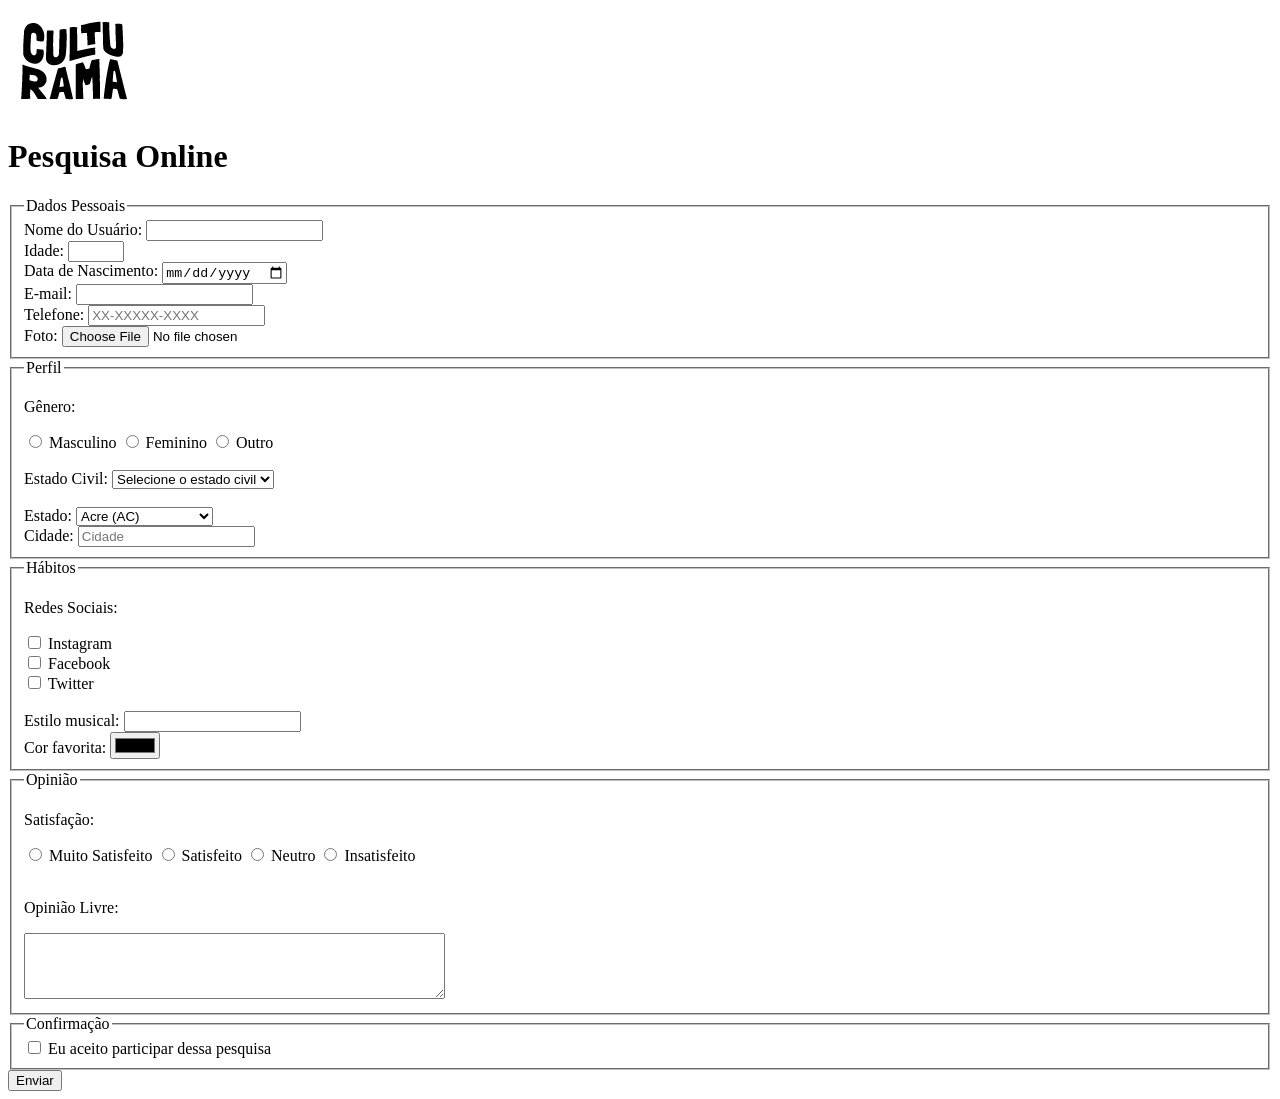
==== index.html @ 967ac580 "adicionando logo" ====
<!DOCTYPE html>
<html lang="pt">
<head>
    <meta charset="UTF-8">
    <meta name="viewport" content="width=device-width, initial-scale=1.0">
    <link rel="favicon" href="culturama-favico.png">
    <title>Pesquisa Culturama</title>

</head>

<body>

<header>

    <img src="logo-culturama.png" alt="Logo da Culturama">
    <h1>Pesquisa Online</h1>
</header>

<section>
<form action="" method="get">

    <!-- DADOS PESSOAIS -->
    <fieldset>
        <legend>Dados Pessoais</legend>

        <label for="UserName">Nome do Usuário:</label>
        <input type="text" id="UserName" required><br>

        <label for="Age">Idade:</label>
        <input type="number" id="Age" min="12" max="100" required><br>

        <label for="Birthdate">Data de Nascimento:</label>
        <input type="date" id="Birthdate"><br>

        <label for="UserEmail">E-mail:</label>
        <input type="email" id="UserEmail" required><br>

        <label for="UserPhoneNumber">Telefone:</label>
        <input type="tel" id="UserPhoneNumber" placeholder="XX-XXXXX-XXXX"><br>

        <label for="UserImage">Foto:</label>
        <input type="file" id="UserImage" accept="image/*">
    </fieldset>

    <!-- PERFIL -->
    <fieldset>
        <legend>Perfil</legend>

        <p>Gênero:</p>
        <input type="radio" name="gender" id="male">
        <label for="male">Masculino</label>

        <input type="radio" name="gender" id="female">
        <label for="female">Feminino</label>

        <input type="radio" name="gender" id="other">
        <label for="other">Outro</label>
        <br><br>

        <label for="maritalstatus">Estado Civil:</label>
        <select id="maritalstatus">
            <option>Selecione o estado civil</option>
            <option>Solteiro(a)</option>
            <option>Casado(a)</option>
            <option>Divorciado(a)</option>
            <option>Viúvo(a)</option>
        </select>
        <br><br>

        <label for="state">Estado:</label>
        <select id="state">
            <option>Acre (AC)</option>
            <option>São Paulo (SP)</option>
            <option>Rio de Janeiro (RJ)</option>
        </select>
        <br>

        <label for="city">Cidade:</label>
        <input type="text" id="city" placeholder="Cidade">
    </fieldset>

    <!-- HÁBITOS -->
    <fieldset>
        <legend>Hábitos</legend>

        <p>Redes Sociais:</p>

        <input type="checkbox" id="instagram">
        <label for="instagram">Instagram</label><br>

        <input type="checkbox" id="facebook">
        <label for="facebook">Facebook</label><br>

        <input type="checkbox" id="twitter">
        <label for="twitter">Twitter</label><br><br>

        <label for="musicStyle">Estilo musical:</label>
        <input list="styleTypes" id="musicStyle">

        <datalist id="styleTypes">
            <option value="Rock">
            <option value="Pop">
            <option value="Samba">
            <option value="Sertanejo">
        </datalist>
        <br>

        <label for="favoriteColor">Cor favorita:</label>
        <input type="color" id="favoriteColor">
    </fieldset>

    <!-- OPINIÃO -->
    <fieldset>
        <legend>Opinião</legend>

        <p>Satisfação:</p>

        <input type="radio" name="satisfaction" id="verySatisfied">
        <label for="verySatisfied">Muito Satisfeito</label>

        <input type="radio" name="satisfaction" id="satisfied">
        <label for="satisfied">Satisfeito</label>

        <input type="radio" name="satisfaction" id="neutral">
        <label for="neutral">Neutro</label>

        <input type="radio" name="satisfaction" id="unsatisfied">
        <label for="unsatisfied">Insatisfeito</label>

        <br><br>

        <p>Opinião Livre:</p>
        <textarea rows="4" cols="50"></textarea>
    </fieldset>

    <!-- CONFIRMAÇÃO -->
    <fieldset>
        <legend>Confirmação</legend>

        <input type="checkbox" id="terms" required>
        <label for="terms">Eu aceito participar dessa pesquisa</label>
    </fieldset>

    <button type="submit">Enviar</button>

</form>
</section>

</body>
</html>
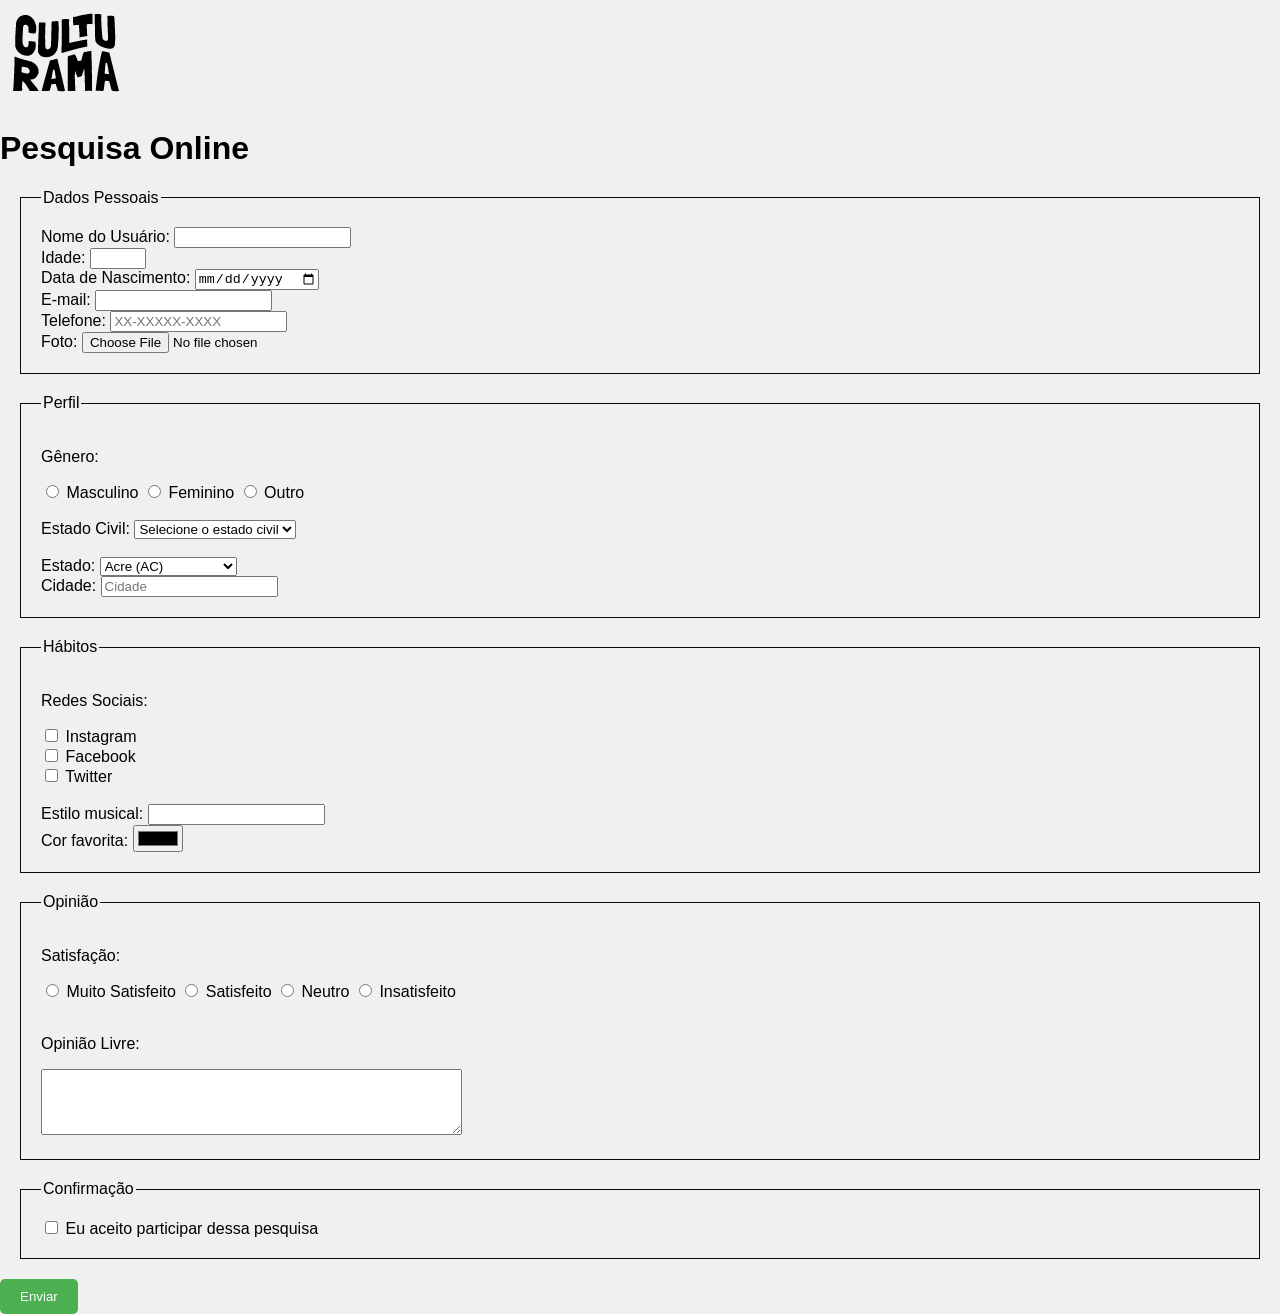
==== commit c74df527: "configura fontes" ====
--- a/index.html
+++ b/index.html
@@ -3,7 +3,11 @@
 <head>
     <meta charset="UTF-8">
     <meta name="viewport" content="width=device-width, initial-scale=1.0">
+    <link rel="stylesheet" href="style.css">
     <link rel="favicon" href="culturama-favico.png">
+    <link rel="preconnect" href="https://fonts.googleapis.com">
+<link rel="preconnect" href="https://fonts.gstatic.com" crossorigin>
+<link href="https://fonts.googleapis.com/css2?family=Fjalla+One&family=Work+Sans&display=swap" rel="stylesheet">
     <title>Pesquisa Culturama</title>
 
 </head>
--- a/style.css
+++ b/style.css
@@ -0,0 +1,23 @@
+body{
+    background-color: #f0f0f0;
+    font-family: Arial, sans-serif;
+    margin: 0;
+    padding: 0;
+}
+
+
+
+button {
+    background-color: #4CAF50;
+    color: white;
+    padding: 10px 20px;
+    border: none;
+    border-radius: 5px;
+    cursor: pointer;
+}
+fieldset {
+    border: 1px solid #0b0b0b;
+    padding: 20px;
+    margin: 20px;
+    
+}
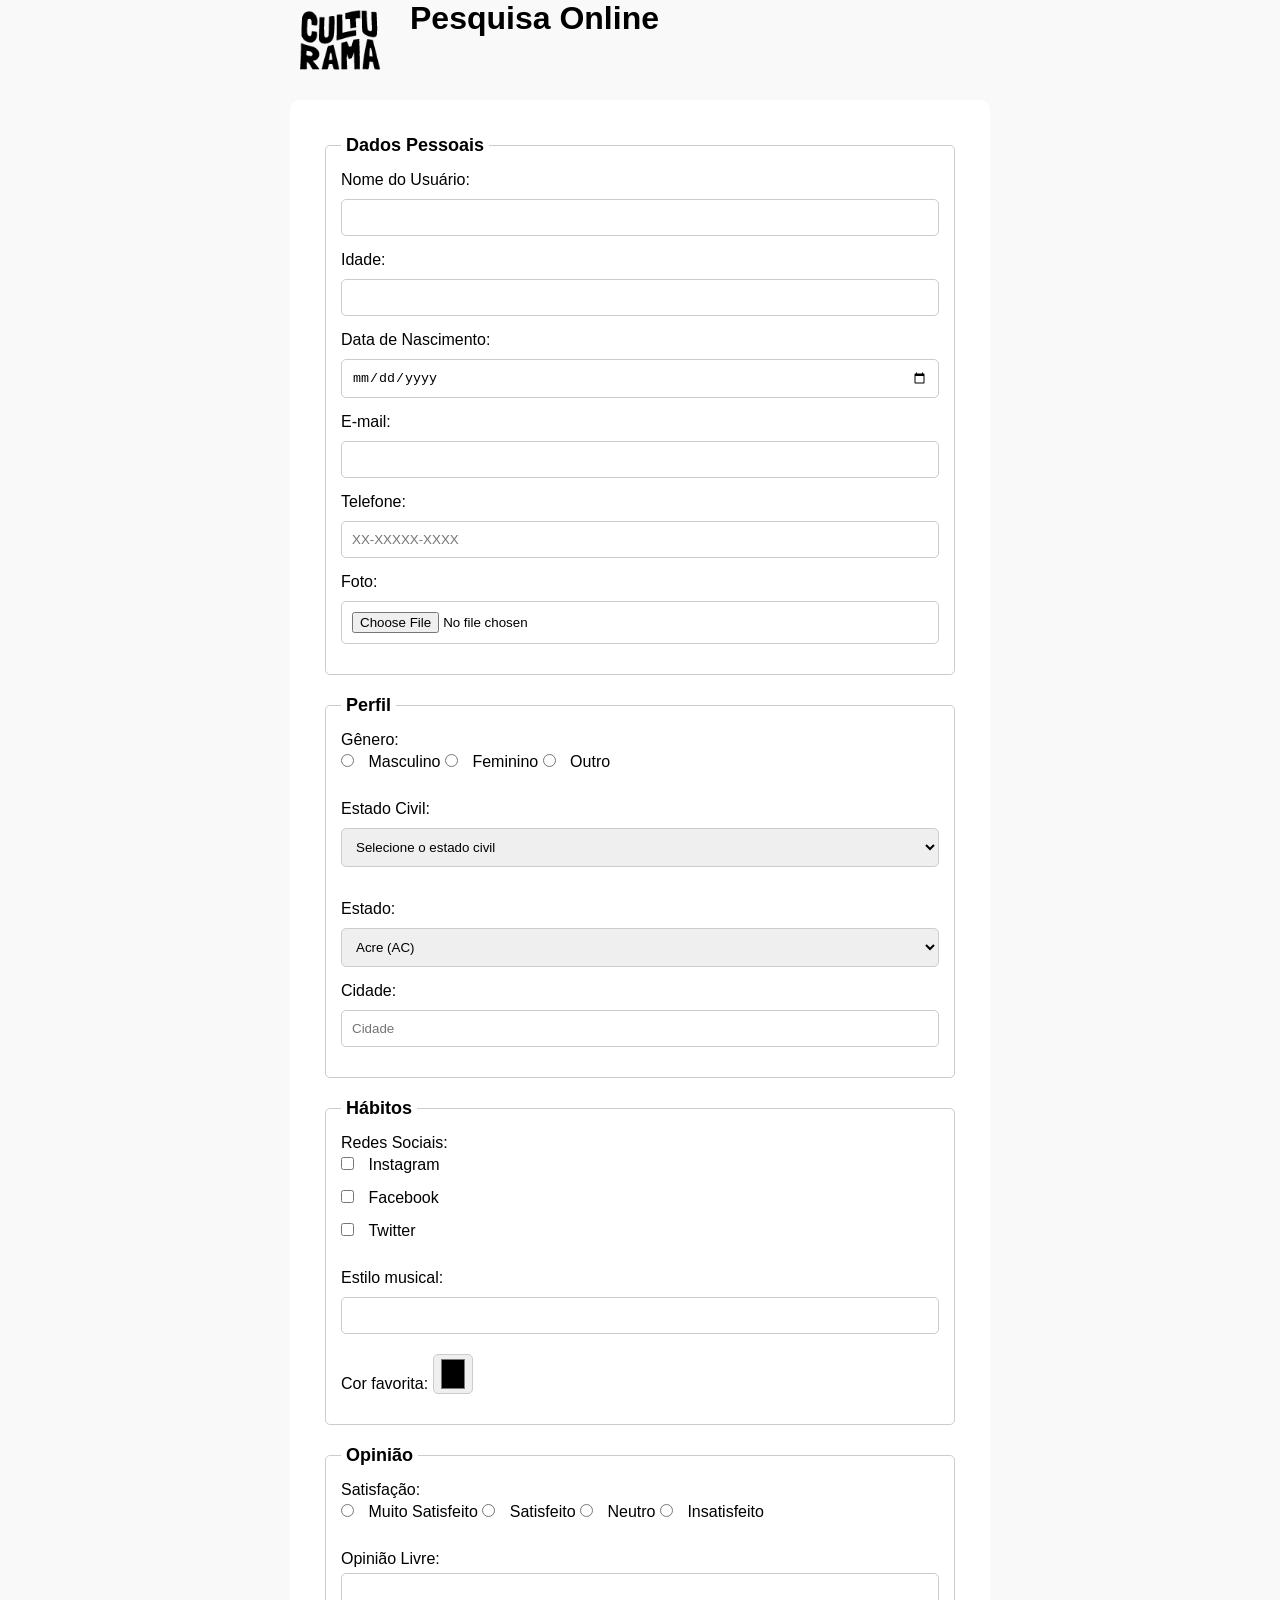
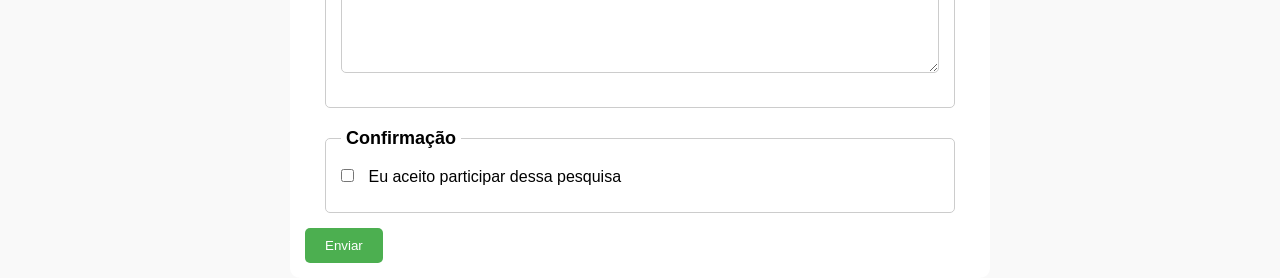
==== commit 6b4fe1b8: "commit" ====
--- a/index.html
+++ b/index.html
@@ -13,12 +13,11 @@
 </head>
 
 <body>
-
-<header>
-
-    <img src="logo-culturama.png" alt="Logo da Culturama">
-    <h1>Pesquisa Online</h1>
-</header>
+<main>
+    <header>
+        <img src="logo-culturama.png" alt="Logo da Culturama">
+        <h1>Pesquisa Online</h1>
+    </header>
 
 <section>
 <form action="" method="get">
@@ -149,6 +148,6 @@
 
 </form>
 </section>
-
+</main>
 </body>
 </html>
--- a/style.css
+++ b/style.css
@@ -1,10 +1,13 @@
-body{
-    background-color: #f0f0f0;
-    font-family: Arial, sans-serif;
+* {
     margin: 0;
     padding: 0;
+    box-sizing: border-box;
 }
 
+body{
+    background-color: #f9f9f9;
+    font-family: "Work Sans", sans-serif;
+}
 
 
 button {
@@ -15,9 +18,81 @@
     border-radius: 5px;
     cursor: pointer;
 }
+
 fieldset {
     border: 1px solid #0b0b0b;
     padding: 20px;
     margin: 20px;
     
-}+}
+main {
+    width: 100%;
+    max-width: 700px;
+    margin: 0 auto;
+    
+}
+header {
+    display: flex;
+    text-align: center;
+    gap: 20px;
+    margin-bottom: 20px;
+}
+img{
+    width: 100px;
+    
+}
+
+h1 {
+    font-family: 'Fjalla One', sans-serif;
+}
+
+form {
+    background-color: #ffffff;
+    padding: 15px;
+    border-radius: 10px;
+}
+
+fieldset{
+    padding: 15px;
+    border: 1px solid #cccccc;
+    border-radius: 5px;
+    margin-bottom: 15px;
+}
+
+legend {
+    font-weight: bold;
+    font-size: 18px;
+    padding: 0 5px;
+    
+}
+
+label {
+    display: inline-block;
+    margin-bottom: 5px;
+}
+
+input, select, textarea {
+    width: 100%;
+    padding: 10px;
+    margin-top: 5px;
+    margin-bottom: 15px;
+    border: 1px solid #cccccc;
+    border-radius: 5px;
+}
+
+textarea{
+    min-height: 100px;
+}
+
+input[type="radio"], input[type="checkbox"] {
+    width: auto;
+    margin-right: 10px;
+    
+}
+
+input[type= "color"] {
+    padding: 0 5px;
+    height: 40px;
+    width: 40px;
+}
+
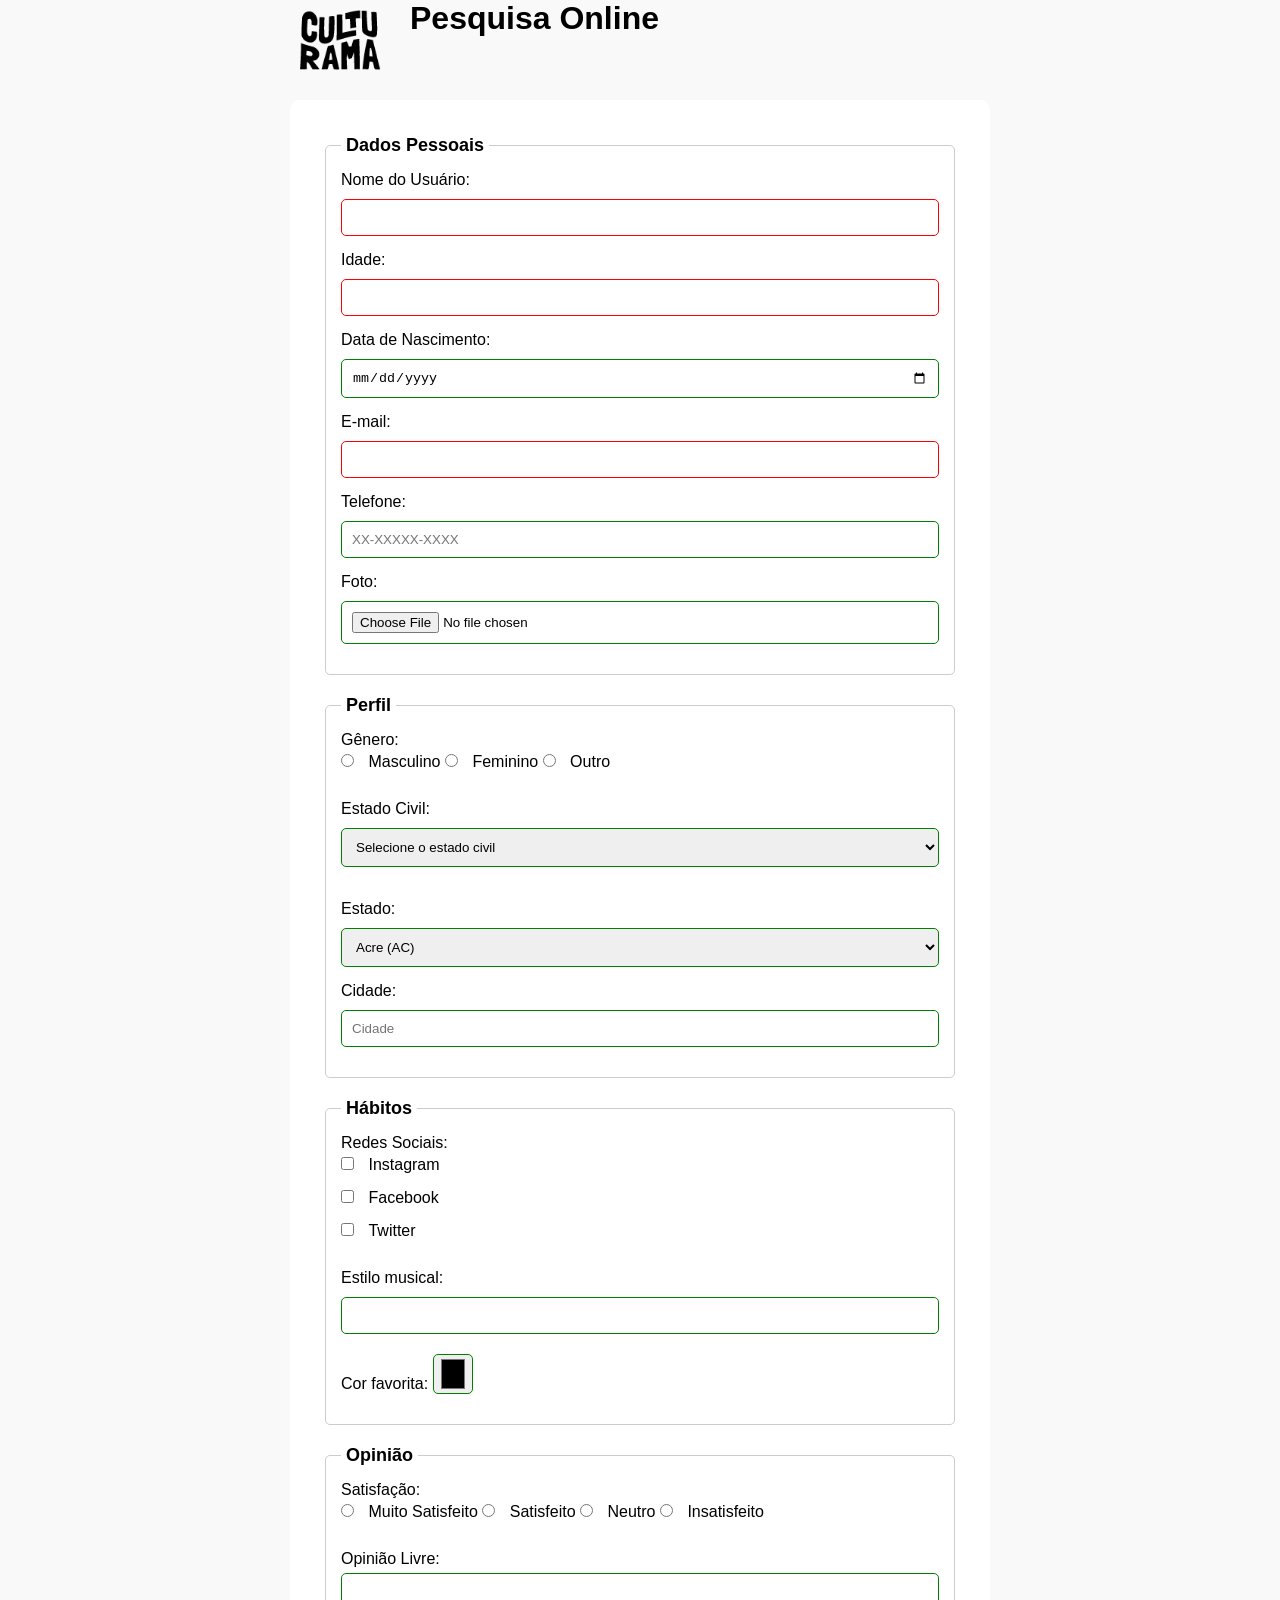
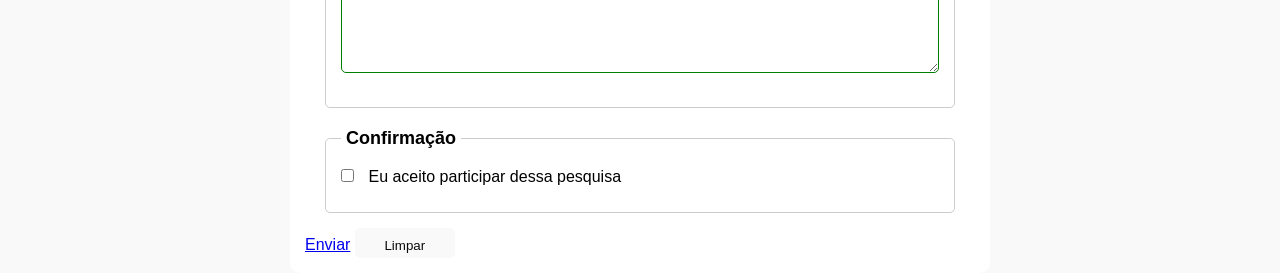
==== commit 9290b498: "sucesso" ====
--- a/index.html
+++ b/index.html
@@ -144,7 +144,8 @@
         <label for="terms">Eu aceito participar dessa pesquisa</label>
     </fieldset>
 
-    <button type="submit">Enviar</button>
+    <a href="sucesso.html">Enviar</a>
+    <button type="reset">Limpar</button>
 
 </form>
 </section>
--- a/style.css
+++ b/style.css
@@ -96,3 +96,43 @@
     width: 40px;
 }
 
+input:invalid,
+select:invalid,
+textarea:invalid{
+    border-color: red;
+}
+
+input:valid,
+select:valid,
+textarea:valid{
+    border-color: green;
+}
+
+button{
+    width: 100px;
+    height: 30px;
+    margin-right: 10px;
+    border-radius: 5px;
+    background-color: #f9f9f9;
+    cursor: pointer;
+    color: #0b0b0b;
+    border-radius: 5px #0b0b0b;
+}
+
+button:hover {
+    background-color: #4CAF50;
+    color: white;
+}
+
+button[type="reset"]:hover {
+    background-color: #f44336;
+    color: white;
+}
+
+div#submit-buttons {
+    width: 100%;
+    height: 40px;
+    justify-content: flex-start;
+    gap: 10px;
+    align-items: center;
+}
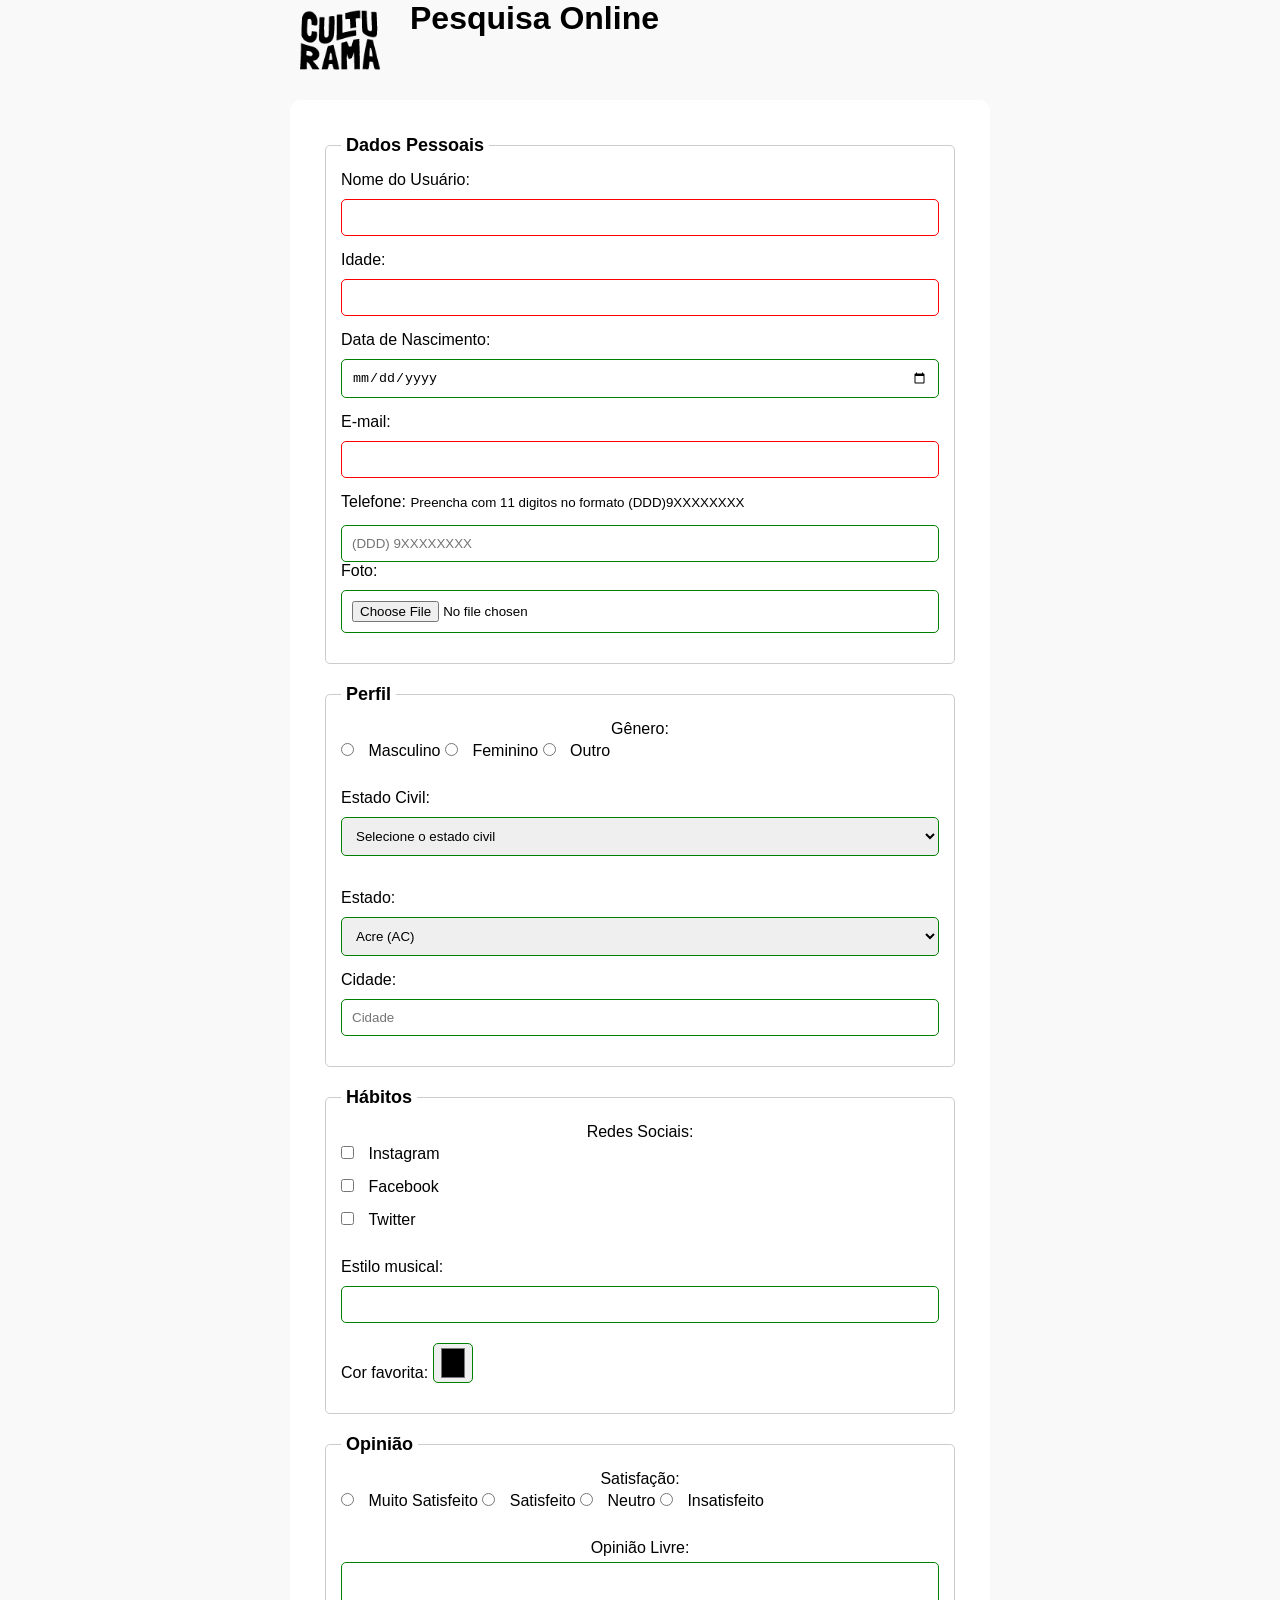
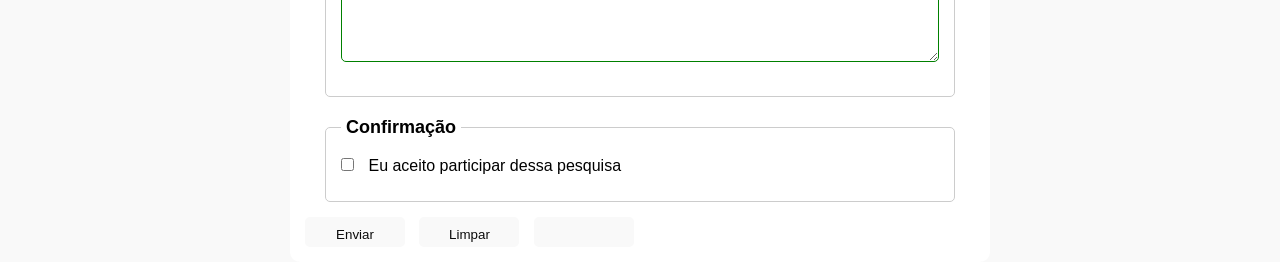
==== commit f5d11f45: "acessibilidade" ====
--- a/index.html
+++ b/index.html
@@ -20,7 +20,7 @@
     </header>
 
 <section>
-<form action="" method="get">
+<form action="sucesso.html" method="get">
 
     <!-- DADOS PESSOAIS -->
     <fieldset>
@@ -30,16 +30,17 @@
         <input type="text" id="UserName" required><br>
 
         <label for="Age">Idade:</label>
-        <input type="number" id="Age" min="12" max="100" required><br>
+        <input type="number" id="Age" min="12" required><br>
 
         <label for="Birthdate">Data de Nascimento:</label>
         <input type="date" id="Birthdate"><br>
 
         <label for="UserEmail">E-mail:</label>
-        <input type="email" id="UserEmail" required><br>
+        <input type="email" id="UserEmail" required maxlength="20"><br>
 
         <label for="UserPhoneNumber">Telefone:</label>
-        <input type="tel" id="UserPhoneNumber" placeholder="XX-XXXXX-XXXX"><br>
+        <small>Preencha com 11 digitos no formato (DDD)9XXXXXXXX</small>
+    <input type="tel" id="UserPhoneNumber" pattern="{8-9}{11}" placeholder="(DDD) 9XXXXXXXX" aria-describedby="phonehelp" oninput="this.value=this.value.slice(0,11)"><br>
 
         <label for="UserImage">Foto:</label>
         <input type="file" id="UserImage" accept="image/*">
@@ -144,9 +145,12 @@
         <label for="terms">Eu aceito participar dessa pesquisa</label>
     </fieldset>
 
-    <a href="sucesso.html">Enviar</a>
+    <button type="submit">Enviar</button>
     <button type="reset">Limpar</button>
-
+<!-- Botão só com ícone -->
+<button>
+    <img src="lupa.svg" alt="">
+</button>
 </form>
 </section>
 </main>
--- a/style.css
+++ b/style.css
@@ -108,6 +108,14 @@
     border-color: green;
 }
 
+input[type=tel] {
+    margin-bottom: 0;}
+
+    small {
+        display: inline-block;
+    margin-bottom: 10px;
+}
+
 button{
     width: 100px;
     height: 30px;
@@ -129,10 +137,8 @@
     color: white;
 }
 
-div#submit-buttons {
-    width: 100%;
-    height: 40px;
-    justify-content: flex-start;
-    gap: 10px;
-    align-items: center;
-}+    div > h1, p{
+        display: block;
+    margin:auto;
+        text-align: center;
+    }
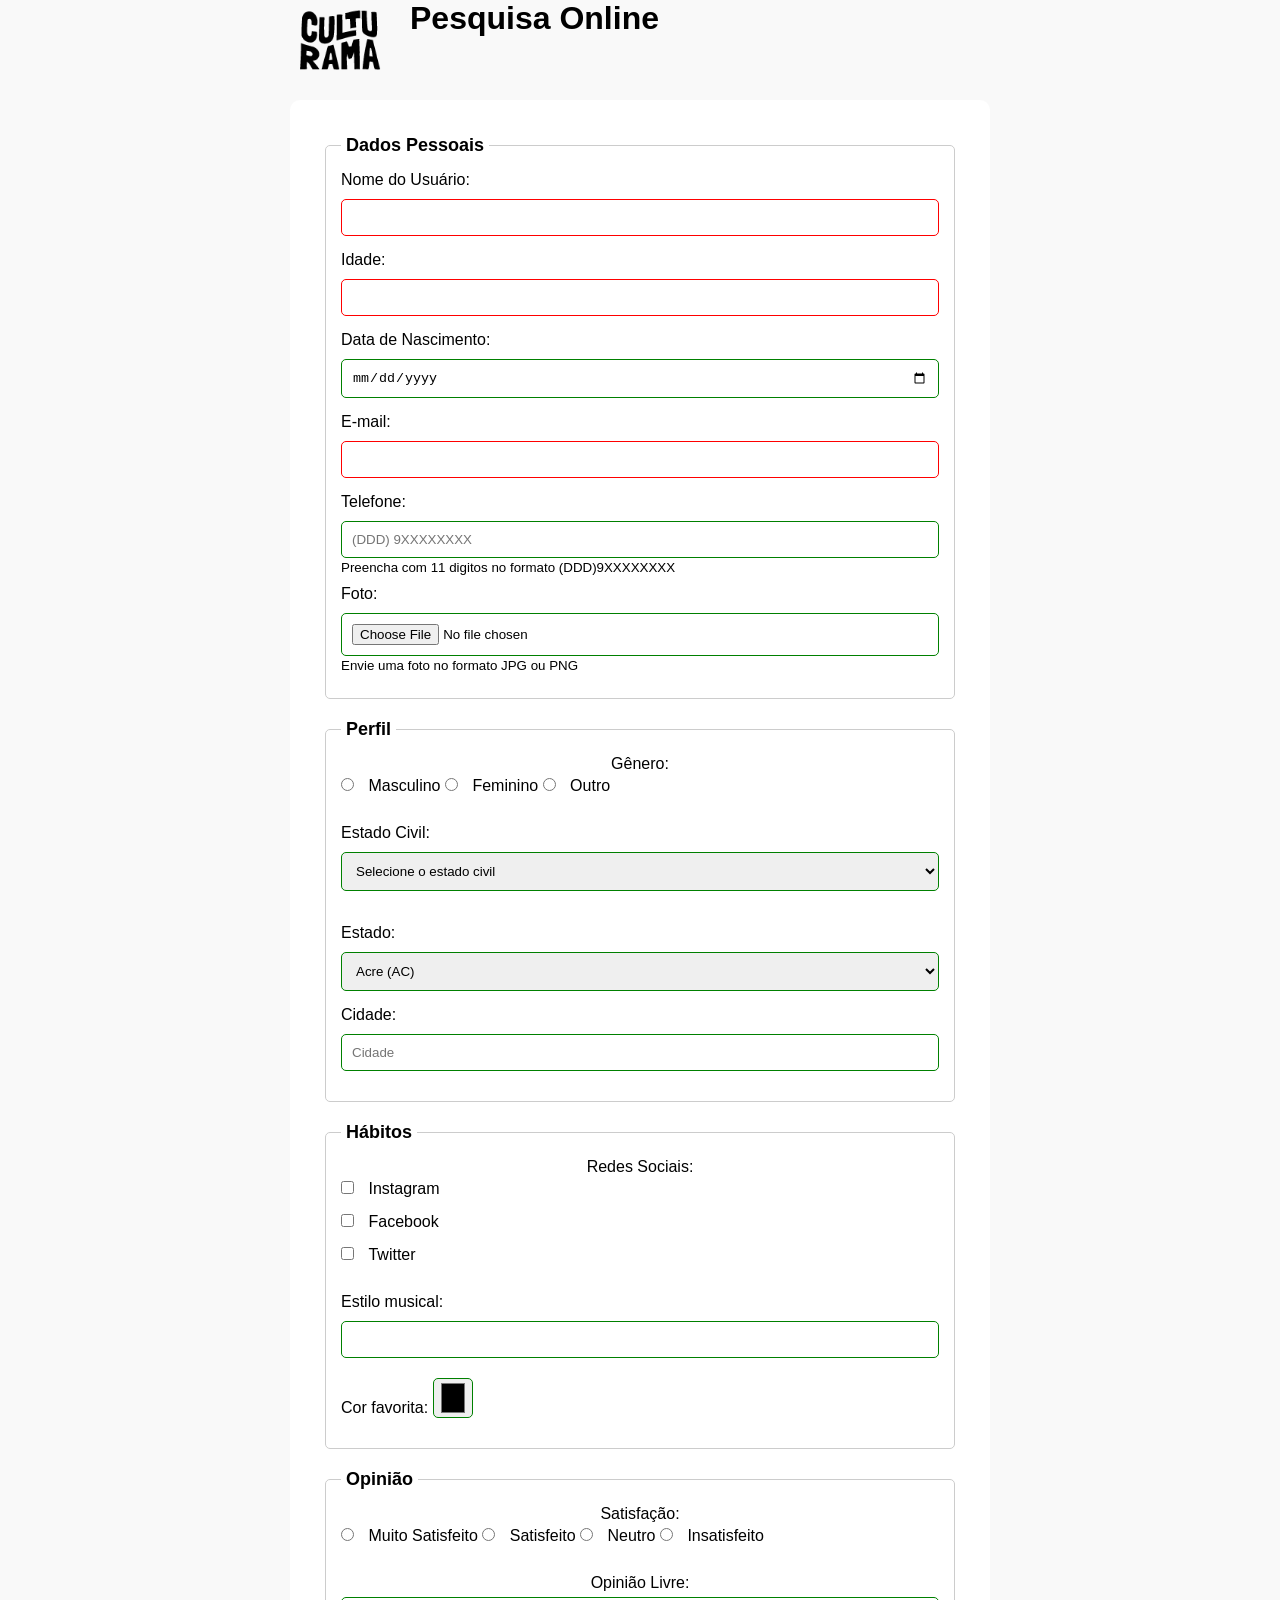
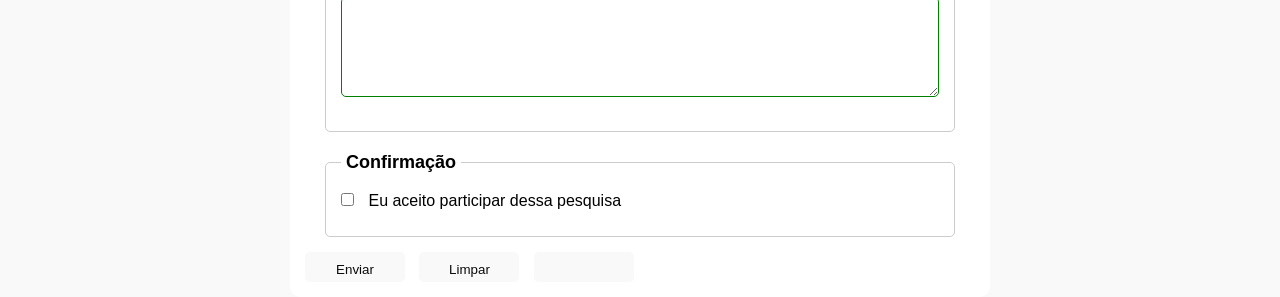
==== commit 99734535: "add area ao campo de file" ====
--- a/index.html
+++ b/index.html
@@ -39,11 +39,13 @@
         <input type="email" id="UserEmail" required maxlength="20"><br>
 
         <label for="UserPhoneNumber">Telefone:</label>
-        <small>Preencha com 11 digitos no formato (DDD)9XXXXXXXX</small>
+        
     <input type="tel" id="UserPhoneNumber" pattern="{8-9}{11}" placeholder="(DDD) 9XXXXXXXX" aria-describedby="phonehelp" oninput="this.value=this.value.slice(0,11)"><br>
-
-        <label for="UserImage">Foto:</label>
-        <input type="file" id="UserImage" accept="image/*">
+    <small>Preencha com 11 digitos no formato (DDD)9XXXXXXXX</small>
+    <br>
+    <label for="UserImage">Foto:</label>
+        <input type="file" id="UserImage" accept="image/*" aria-describedby="imagehelp"><br>
+    <small>Envie uma foto no formato JPG ou PNG</small>
     </fieldset>
 
     <!-- PERFIL -->
--- a/style.css
+++ b/style.css
@@ -108,7 +108,7 @@
     border-color: green;
 }
 
-input[type=tel] {
+input[type=tel], input[type=file] {
     margin-bottom: 0;}
 
     small {
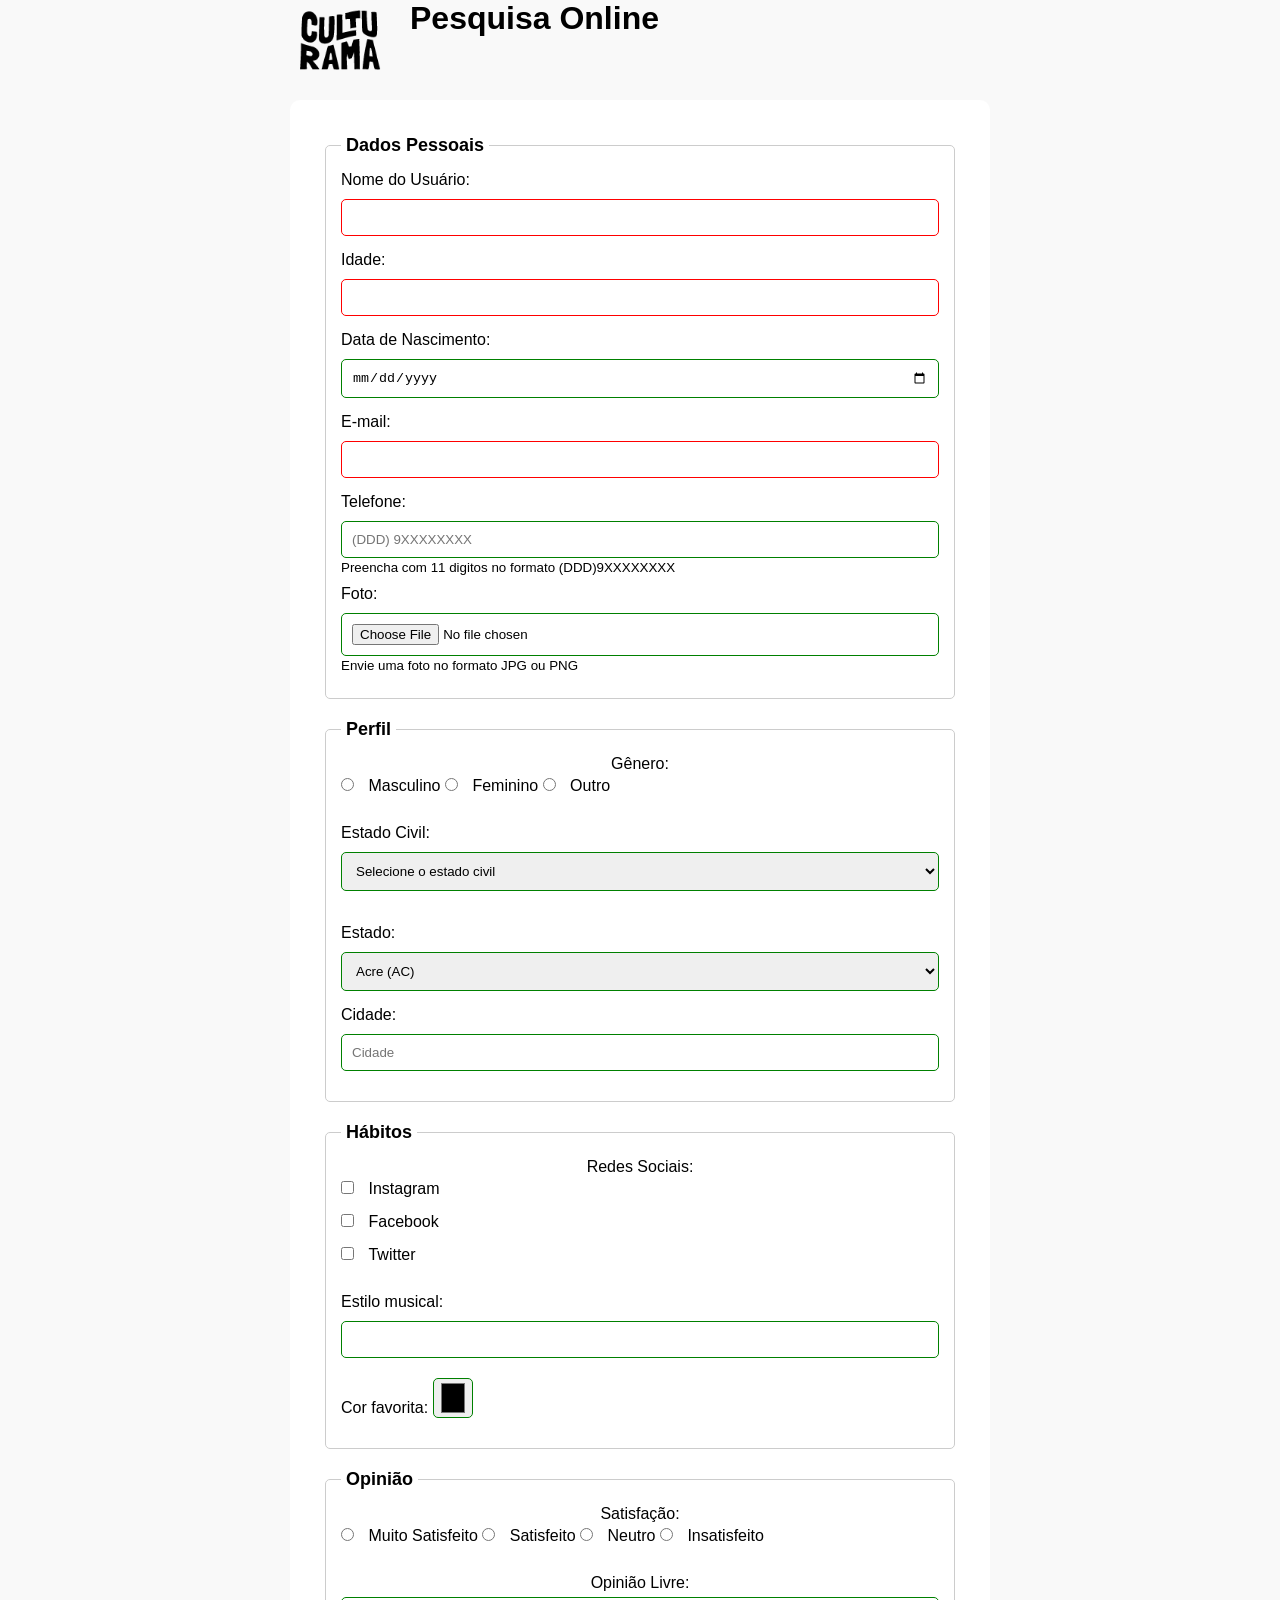
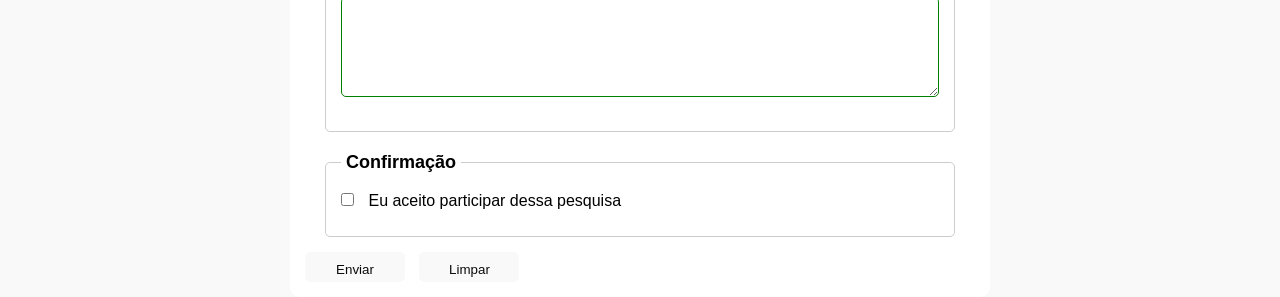
==== commit e11eb50c: "add label botoes enviar e limpar" ====
--- a/index.html
+++ b/index.html
@@ -147,12 +147,10 @@
         <label for="terms">Eu aceito participar dessa pesquisa</label>
     </fieldset>
 
-    <button type="submit">Enviar</button>
-    <button type="reset">Limpar</button>
+    <button type="submit" aria-label="Enviar dados" >Enviar</button>
+    <button type="reset" aria-label="Limpar dados">Limpar</button>
 <!-- Botão só com ícone -->
-<button>
-    <img src="lupa.svg" alt="">
-</button>
+
 </form>
 </section>
 </main>
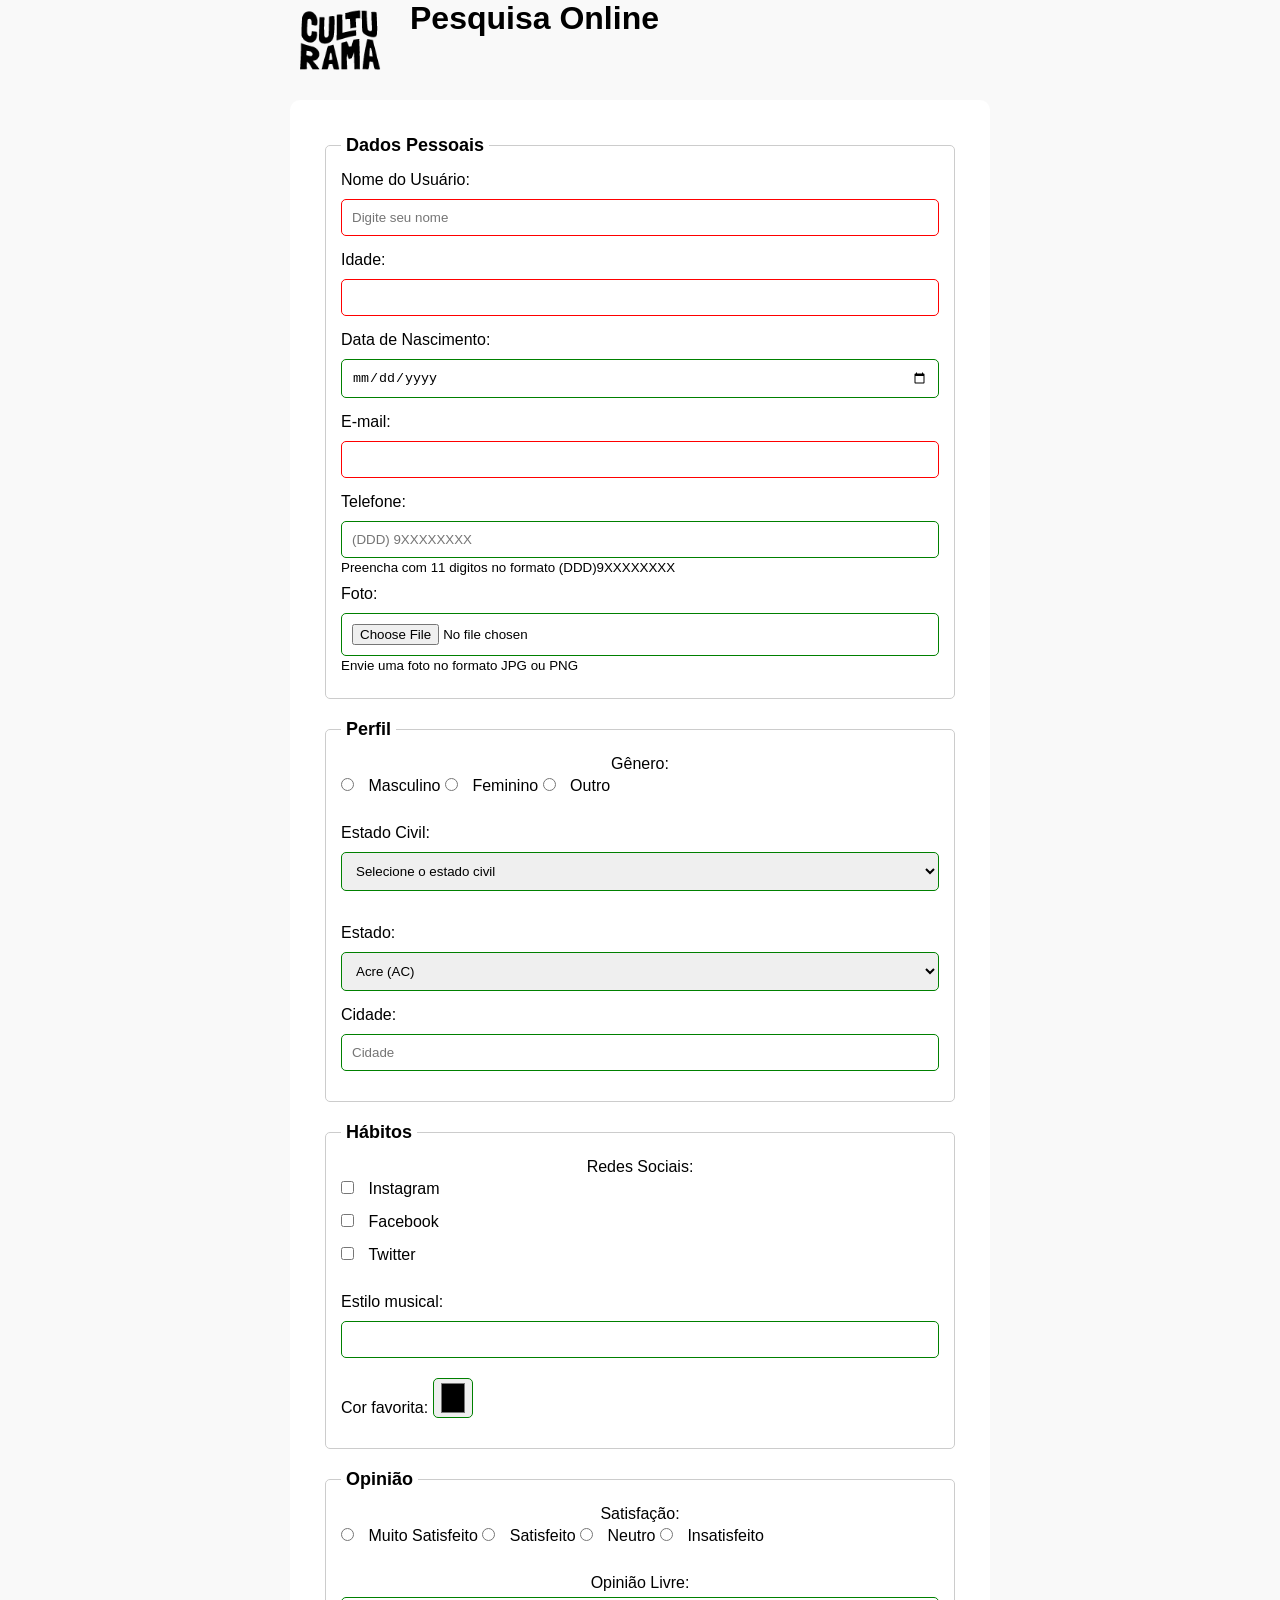
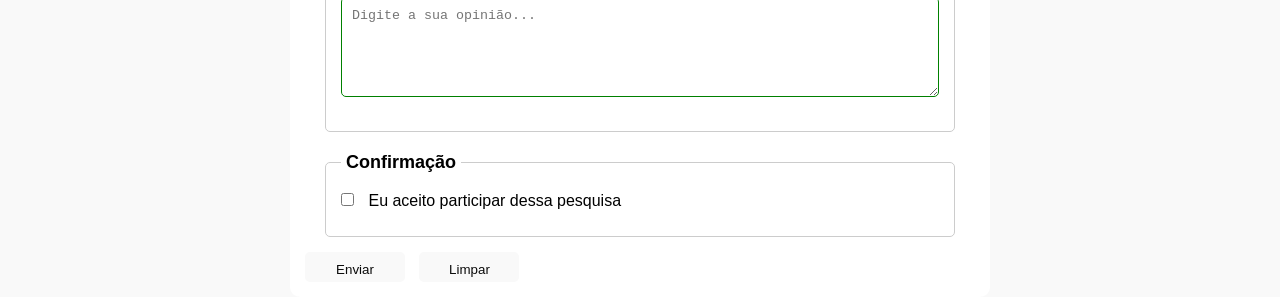
==== commit 3cd36019: "ultimo" ====
--- a/index.html
+++ b/index.html
@@ -1,6 +1,9 @@
 <!DOCTYPE html>
 <html lang="pt">
 <head>
+    <meta property="og:title" content="Pesquisa Culturama 2025">
+<meta property="og:description" content="Compartilhe sua opinião.">
+<meta property="og:image" content="banner.jpg">
     <meta charset="UTF-8">
     <meta name="viewport" content="width=device-width, initial-scale=1.0">
     <link rel="stylesheet" href="style.css">
@@ -27,7 +30,7 @@
         <legend>Dados Pessoais</legend>
 
         <label for="UserName">Nome do Usuário:</label>
-        <input type="text" id="UserName" required><br>
+        <input type="text" id="UserName" required placeholder="Digite seu nome"><br>
 
         <label for="Age">Idade:</label>
         <input type="number" id="Age" min="12" required><br>
@@ -136,7 +139,7 @@
         <br><br>
 
         <p>Opinião Livre:</p>
-        <textarea rows="4" cols="50"></textarea>
+        <textarea rows="4" cols="50" placeholder="Digite a sua opinião..."></textarea>
     </fieldset>
 
     <!-- CONFIRMAÇÃO -->
